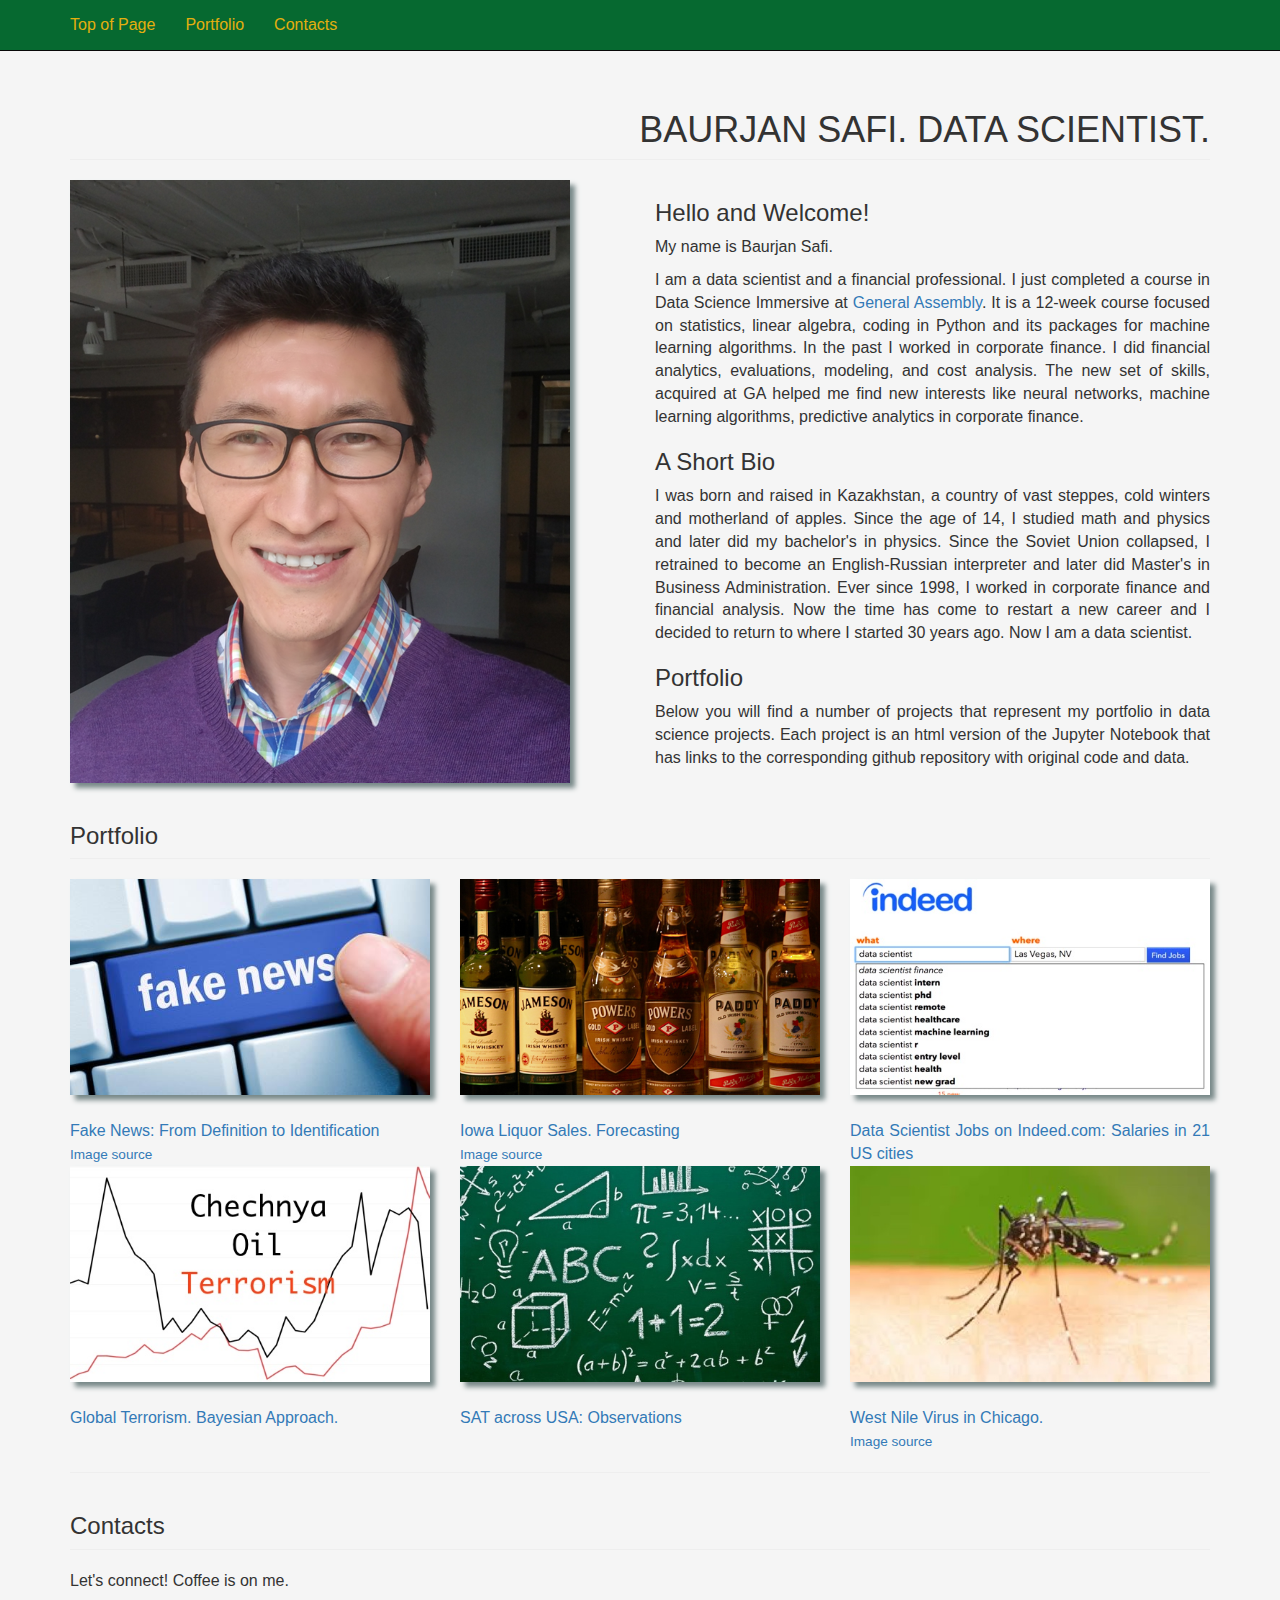
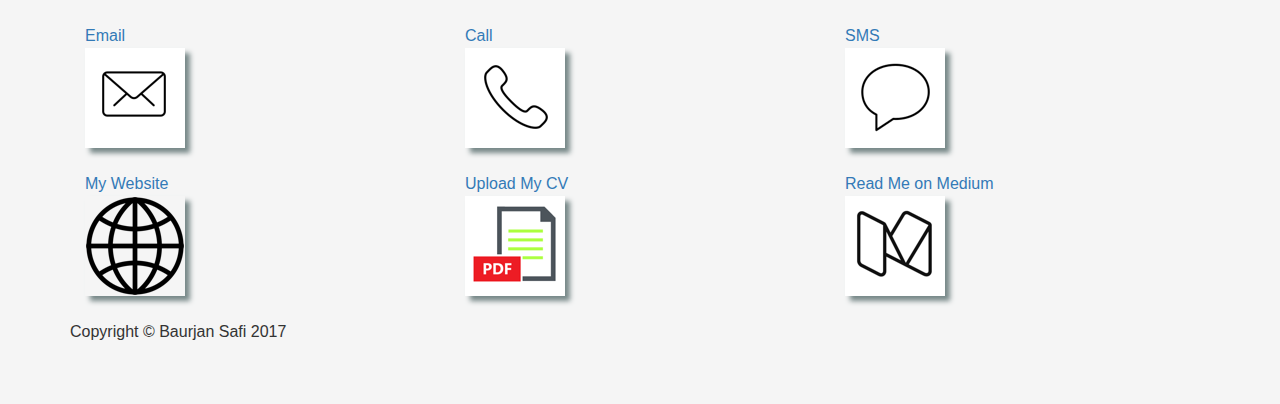
==== index.html @ f5033702 "Final polish" ====
<!DOCTYPE html>
<html lang="en">

<head>

    <meta charset="utf-8">
    <meta http-equiv="X-UA-Compatible" content="IE=edge">
    <meta name="viewport" content="width=device-width, initial-scale=1">
    <meta name="description" content="Baurjan Safi's Github Website">
    <meta name="author" content="">

    <title>Baur Safi on GitHub</title>

    <!-- Bootstrap Core CSS -->
    <link href="css/bootstrap.css" rel="stylesheet">
    <link href='https://fonts.googleapis.com/css?family=Alegreya' rel='stylesheet'>


    <!-- Custom CSS -->
    <link href="css/portfolio-item.css" rel="stylesheet">

    <!-- HTML5 Shim and Respond.js IE8 support of HTML5 elements and media queries -->
    <!-- WARNING: Respond.js doesn't work if you view the page via file:// -->
    <!--[if lt IE 9]>
        <script src="https://oss.maxcdn.com/libs/html5shiv/3.7.0/html5shiv.js"></script>
        <script src="https://oss.maxcdn.com/libs/respond.js/1.4.2/respond.min.js"></script>
    <![endif]-->

</head>

<body>

    <!-- Navigation -->
    <nav class="navbar navbar-inverse navbar-fixed-top" role="navigation">
        <div class="container">
            <!-- Brand and toggle get grouped for better mobile display -->
            <div class="navbar-header">
                <button type="button" class="navbar-toggle" data-toggle="collapse" data-target="#bs-example-navbar-collapse-1">
                    <span class="sr-only">Toggle navigation</span>
                    <span class="icon-bar"></span>
                    <span class="icon-bar"></span>
                    <span class="icon-bar"></span>
                </button>
                <a class="navbar-brand" href="#">Top of Page</a>
            </div>
            <!-- Collect the nav links, forms, and other content for toggling -->
            <div class="collapse navbar-collapse" id="bs-example-navbar-collapse-1">
                <ul class="nav navbar-nav">
                    <li>
                        <a href="#Portfolio">Portfolio</a>
                    </li>
                    <li>
                        <a href="#Contacts">Contacts</a>
                    </li>
                </ul>
            </div>
            <!-- /.navbar-collapse -->
        </div>
        <!-- /.container -->
    </nav>

    <!-- Page Content -->
    <div class="container">

        <!-- Portfolio Item Heading -->
        <div class="row">
            <div class="col-lg-12">
                <h1 class="page-header" align = "right">BAURJAN SAFI. DATA SCIENTIST.
                    <small></small>
                </a></h1>
            </div>
        </div>
        <!-- /.row -->

        <!-- Portfolio Item Row -->
        <div class="row">

            <div class="col-md-6">
                <img class="img-responsive" src="images/bts_face.png" alt="">

            </div>

            <div class="col-md-6">
                <h3>Hello and Welcome!</h3>
                <p>My name is Baurjan Safi.</p>
                <p>I am a data scientist and a financial professional. I just completed a course in Data Science Immersive at <a href = "http://www.generalassemb.ly">General Assembly</a>.
                    It is a 12-week course focused on statistics, linear algebra, coding in Python and its packages for machine learning algorithms.
                    In the past I worked in corporate finance. I did financial analytics, evaluations, modeling, and cost analysis. 
                    The new set of skills, acquired at GA helped me find new interests like neural networks, machine learning algorithms, predictive analytics in corporate finance.</p>
                
                <h3>A Short Bio</h3>
                <p>I was born and raised in Kazakhstan, a country of vast steppes, cold winters and motherland of apples.
                Since the age of 14, I studied math and physics and later did my bachelor's in physics. Since the Soviet Union collapsed, I retrained to become an English-Russian 
                interpreter and later did Master's in Business Administration. Ever since 1998, I worked in corporate finance and financial analysis. Now the time has come to restart a new career 
                and I decided to return to where I started 30 years ago. Now I am a data scientist.</p>
                
                <h3>Portfolio</h3>
                <p>Below you will find a number of projects that represent my portfolio in data science projects. Each project is an html version of the Jupyter Notebook that
                has links to the corresponding github repository with original code and data.</p>
            </div>

        </div>
        <!-- /.row -->

        <!-- Related Projects Row -->
        <div class="row">

            <div class="col-lg-12">
                <a name="Portfolio"></a> 
                <h3 class="page-header">Portfolio</h3>
            </div>

            <div class="col-sm-4 col-xs-6">
                <a href="capstone_project.html">
                    <img class="img-responsive portfolio-item" src="images/fake_news.jpg" alt="Fake News: From Definition to Identification">
                    Fake News: From Definition to Identification
                </a>
                <a href = "https://www.theguardian.com/media/2017/feb/06/liberal-fake-news-shift-trump-standing-rock" target = "blank_"></br><small>Image source</small>
                </a>                
            </div>
            <div class="col-sm-4 col-xs-6">
                <a href="project_2.html">
                    <img class="img-responsive portfolio-item" src="images/iowaliquors.jpg" alt="">Iowa Liquor Sales. Forecasting
                </a>
                <a href = "https://www.cigarworld.com" target = "blank_"></br><small>Image source</small>
                </a>
            </div>
            <div class="col-sm-4 col-xs-6">
                <a href="project_3.html">
                    <img class="img-responsive portfolio-item" src="images/indeed.jpg" alt="">Data Scientist Jobs on Indeed.com: Salaries in 21 US cities
                </a>
            </div>
        </div>
        <!-- /.row -->
        <div class="row">
            <div class="col-sm-4 col-xs-6">
                <a href="project_6.html">
                    <img class="img-responsive portfolio-item" src="images/terrorism.jpg" alt="">Global Terrorism. Bayesian Approach.
                </a>
            </div>
            
			<div class="col-sm-4 col-xs-6">
                <a href="project_5.html">
                    <img class="img-responsive portfolio-item" src="images/sat_logo.jpg" alt="">SAT across USA: Observations
                </a>
            </div>
            

            <div class="col-sm-4 col-xs-6">
                <a href="project_4.html">
                    <img class="img-responsive portfolio-item" src="images/wnvirus.jpg" alt="West Nily VIrus Project"> West Nile Virus in Chicago. 
                </a>
                <a href = "http://www.biocelldx.com" target = "blank_"></br><small>Image source</small>
                </a>
            </div>
        </div>
        <!-- /.row -->

        <hr>
        
        <a name="Contacts"></a> 
                <h3 class="page-header">Contacts</h3>
        <p>Let's connect! Coffee is on me.</p>
        <br>
        <div class="col-sm-4 col-xs-1" text-align = "center">
        	<a href="mailto:baurjan.safi@gmail.com?subject=Saw your portfolio. Let's talk.">Email
        	<img class="img-responsive portfolio-item" src="images/email_icon.png" alt="Email"> 
        	
                </a>
		</div>
		<div class="col-sm-4 col-xs-1" text-align = "center">
        	<a href = "tel:+15035019033"> Call
        	<img class="img-responsive portfolio-item" src="images/call_icon.png" alt="Call">
        	
                </a>
		</div>

		<div class="col-sm-4 col-xs-1" text-align = "center">
        	<a href = "sms:+15035019033"> SMS
        	<img class="img-responsive portfolio-item" src="images/sms_icon.png" alt="SMS"> 
        	
        	</a>
		</div>
		<br>
		<div class="col-sm-4 col-xs-1" text-align = "center">
        	<a href = "http://www.dativist.com/about-me.html"> My Website
        	<img class="img-responsive portfolio-item" src="images/weblogo.png" alt="Email">
            
                </a>
		</div>
		<div class="col-sm-4 col-xs-1" text-align = "center">
        	<a href = "BaurSafi_resume.pdf"> Upload My CV
        	<img class="img-responsive portfolio-item" src="images/pdf.png" alt="Download File">
            
                </a>
		</div>
		<div class="col-sm-4 col-xs-1" text-align = "center">
        	<a href = "https://www.medium.com/@baursafi"> Read Me on Medium
        	<img class="img-responsive portfolio-item" src="images/medium_icon.png" alt="Email">
            
                </a>
		</div>
		
		<hr>
		</br>
        <!-- Footer -->
        <footer>
            <div class="row">
                <div class="col-lg-12">
                    <p>Copyright &copy; Baurjan Safi 2017</p>
                </div>
            </div>
            <!-- /.row -->
        </footer>

    </div>
    <!-- /.container -->

    <!-- jQuery -->
    <script src="js/jquery.js"></script>

    <!-- Bootstrap Core JavaScript -->
    <script src="js/bootstrap.min.js"></script>


</body>

</html>
---- css/portfolio-item.css ----
/*!
 * Start Bootstrap - Portfolio Item (http://startbootstrap.com/)
 * Copyright 2013-2016 Start Bootstrap
 * Licensed under MIT (https://github.com/BlackrockDigital/startbootstrap/blob/gh-pages/LICENSE)
 */

body {
    padding-top: 70px; /* Required padding for .navbar-fixed-top. Remove if using .navbar-static-top. Change if height of navigation changes. */
}

.portfolio-item {
    margin-bottom: 25px;
}

footer {
    margin: 50px 0;
}
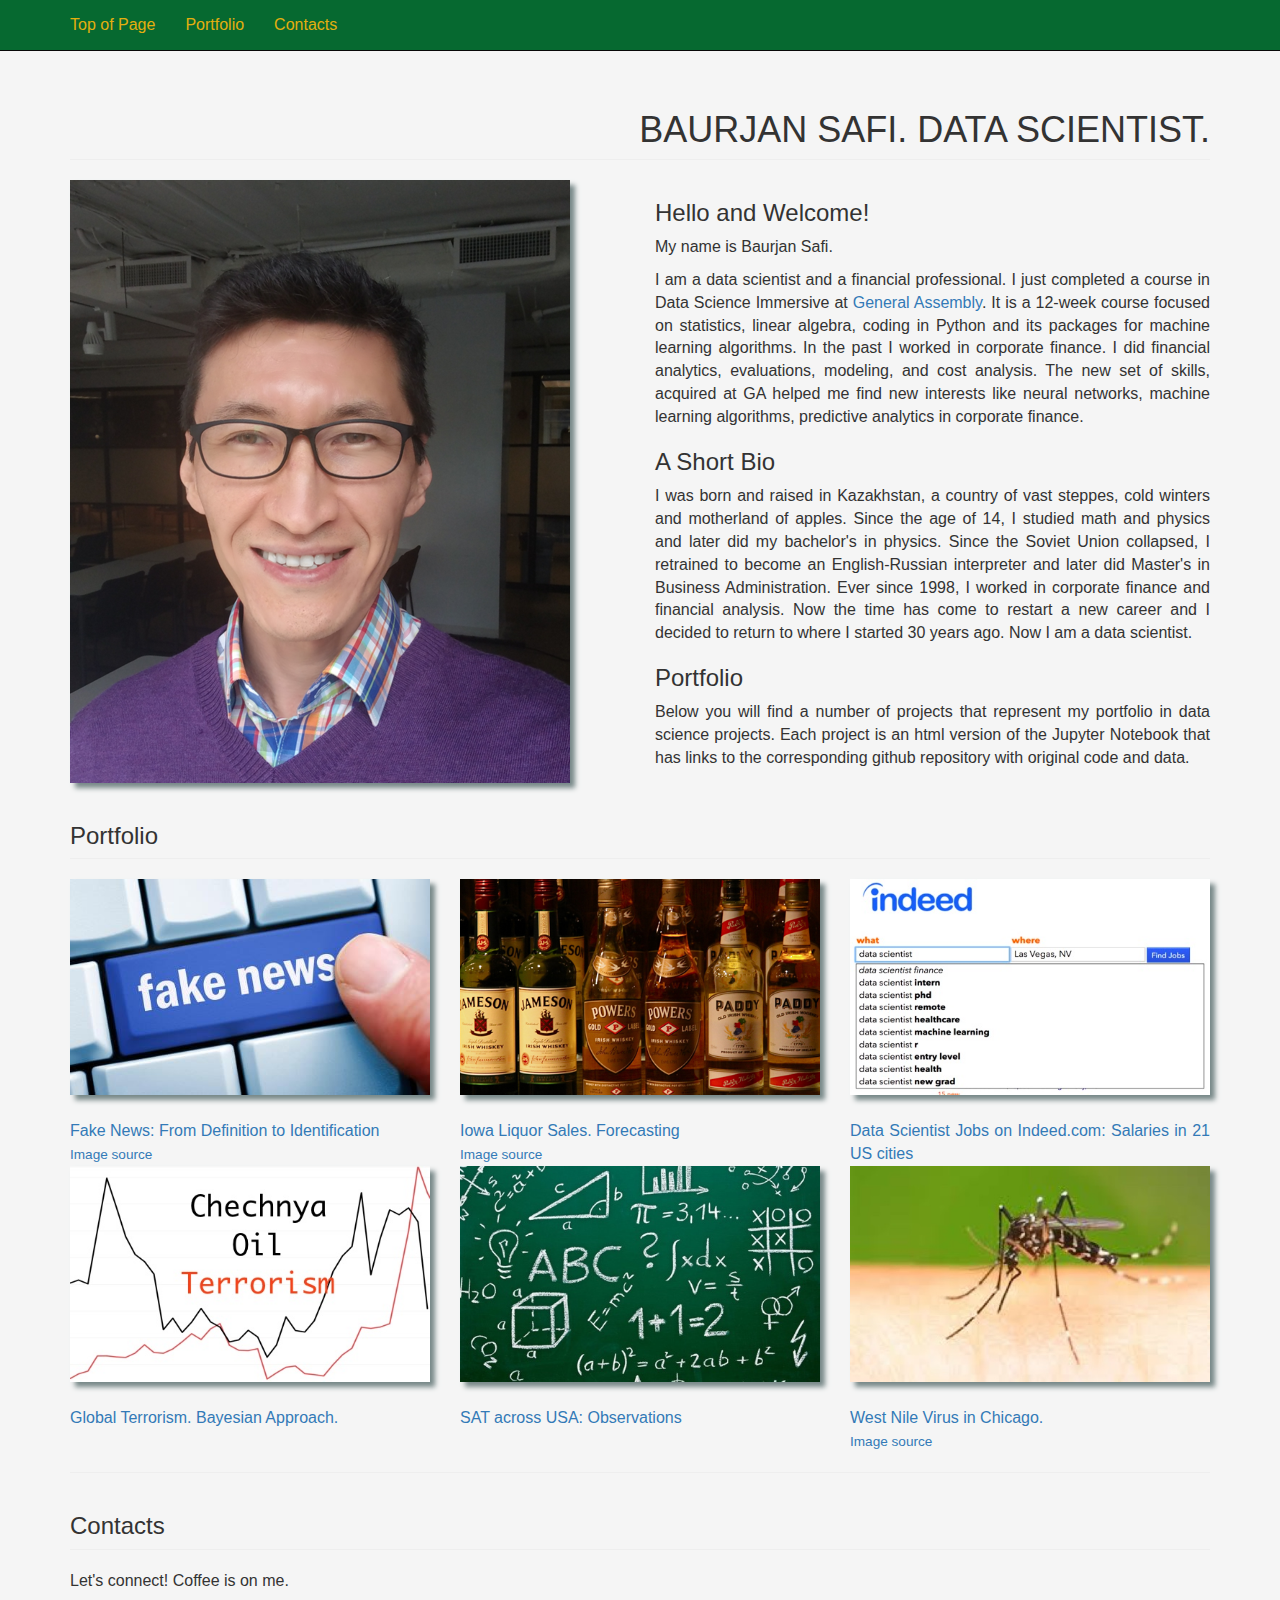
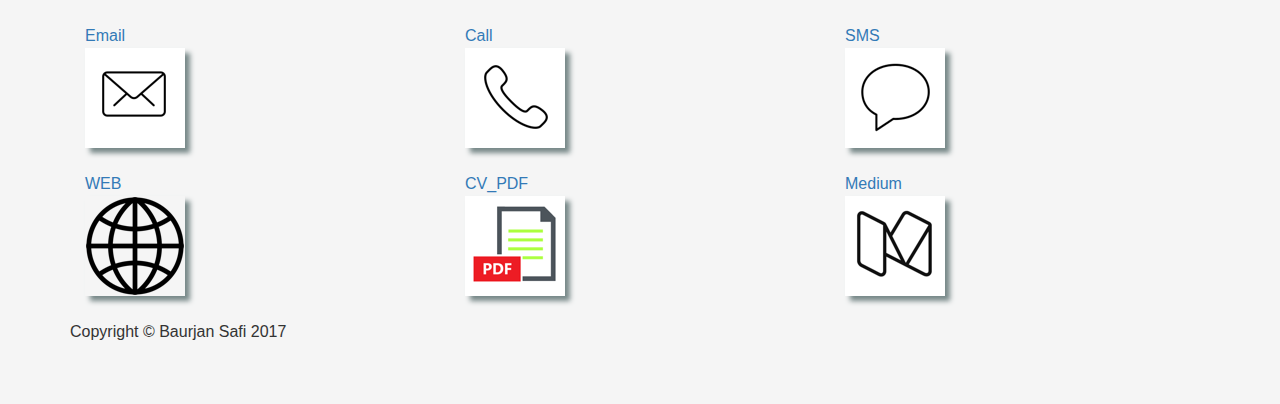
==== commit 5b48e775: "dd" ====
--- a/index.html
+++ b/index.html
@@ -183,19 +183,19 @@
 		</div>
 		<br>
 		<div class="col-sm-4 col-xs-1" text-align = "center">
-        	<a href = "http://www.dativist.com/about-me.html"> My Website
+        	<a href = "http://www.dativist.com/about-me.html"> WEB
         	<img class="img-responsive portfolio-item" src="images/weblogo.png" alt="Email">
             
                 </a>
 		</div>
 		<div class="col-sm-4 col-xs-1" text-align = "center">
-        	<a href = "BaurSafi_resume.pdf"> Upload My CV
+        	<a href = "BaurSafi_Resume.pdf"> CV_PDF
         	<img class="img-responsive portfolio-item" src="images/pdf.png" alt="Download File">
             
                 </a>
 		</div>
 		<div class="col-sm-4 col-xs-1" text-align = "center">
-        	<a href = "https://www.medium.com/@baursafi"> Read Me on Medium
+        	<a href = "https://www.medium.com/@baursafi"> Medium
         	<img class="img-responsive portfolio-item" src="images/medium_icon.png" alt="Email">
             
                 </a>
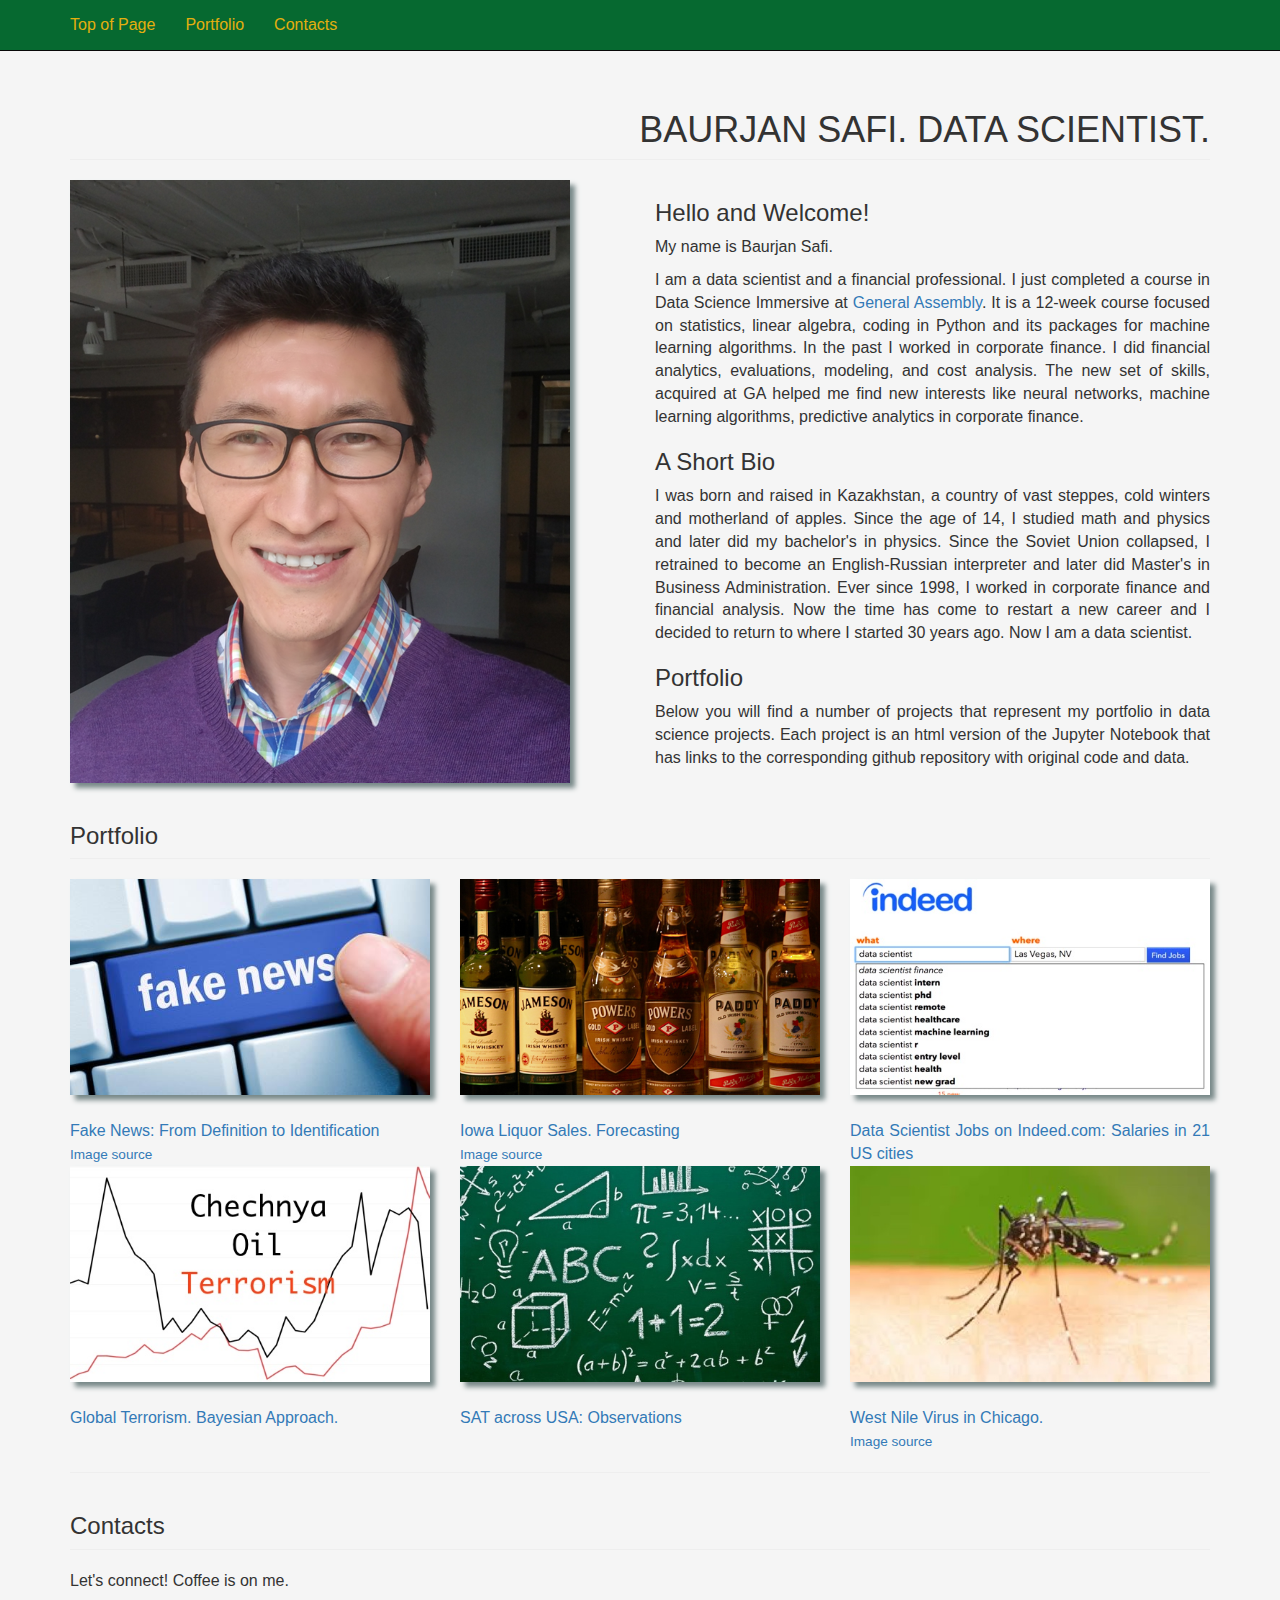
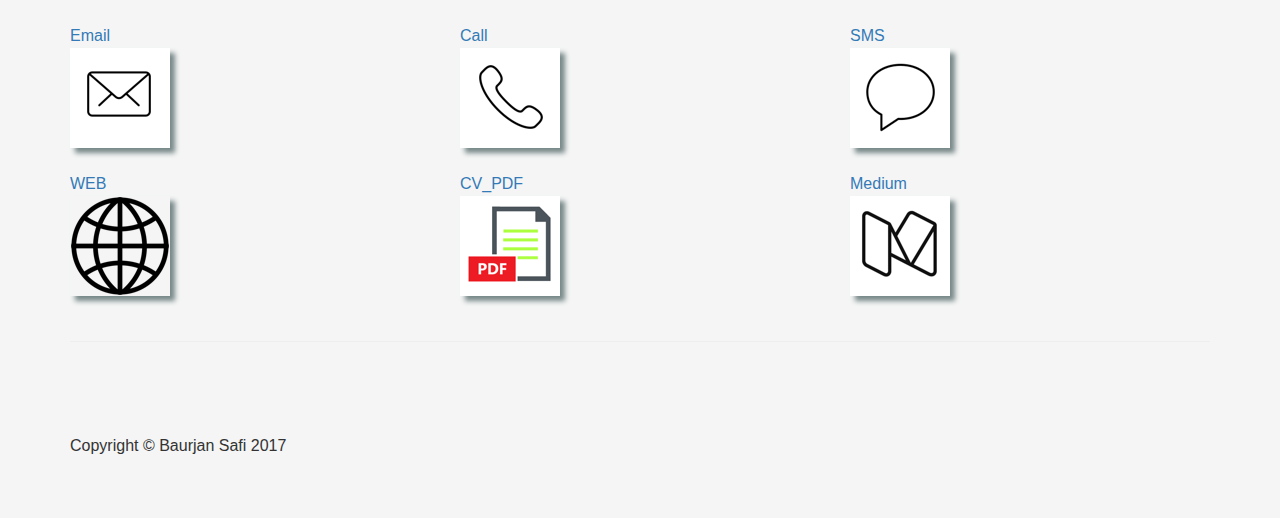
==== commit 4a7edcdf: "once again" ====
--- a/index.html
+++ b/index.html
@@ -162,45 +162,46 @@
                 <h3 class="page-header">Contacts</h3>
         <p>Let's connect! Coffee is on me.</p>
         <br>
-        <div class="col-sm-4 col-xs-1" text-align = "center">
-        	<a href="mailto:baurjan.safi@gmail.com?subject=Saw your portfolio. Let's talk.">Email
-        	<img class="img-responsive portfolio-item" src="images/email_icon.png" alt="Email"> 
+        <div class = "row">
+        	<div class="col-sm-4 col-xs-1" text-align = "center">
+        		<a href="mailto:baurjan.safi@gmail.com?subject=Saw your portfolio. Let's talk.">Email
+        		<img class="img-responsive portfolio-item" src="images/email_icon.png" alt="Email"> 
         	
                 </a>
+			</div>
+			
+			<div class="col-sm-4 col-xs-1" text-align = "center">
+        		<a href = "tel:+15035019033"> Call
+        		<img class="img-responsive portfolio-item" src="images/call_icon.png" alt="Call">
+        	
+                </a>
+			</div>
+
+			<div class="col-sm-4 col-xs-1" text-align = "center">
+        		<a href = "sms:+15035019033"> SMS
+        		<img class="img-responsive portfolio-item" src="images/sms_icon.png" alt="SMS">        	
+        		</a>
+			</div>
 		</div>
-		<div class="col-sm-4 col-xs-1" text-align = "center">
-        	<a href = "tel:+15035019033"> Call
-        	<img class="img-responsive portfolio-item" src="images/call_icon.png" alt="Call">
-        	
-                </a>
+        <div class = "row">
+			<div class="col-sm-4 col-xs-1" text-align = "center">
+        		<a href = "http://www.dativist.com/about-me.html"> WEB
+        		<img class="img-responsive portfolio-item" src="images/weblogo.png" alt="Email">
+                </a>
+			</div>
+
+			<div class="col-sm-4 col-xs-1" text-align = "center">
+        		<a href = "BaurSafi_Resume.pdf"> CV_PDF
+        		<img class="img-responsive portfolio-item" src="images/pdf.png" alt="Download File">
+            	</a>
+			</div>
+			
+			<div class="col-sm-4 col-xs-1" text-align = "center">
+        		<a href = "https://www.medium.com/@baursafi"> Medium
+        		<img class="img-responsive portfolio-item" src="images/medium_icon.png" alt="Email">
+            	</a>
+			</div>
 		</div>
-
-		<div class="col-sm-4 col-xs-1" text-align = "center">
-        	<a href = "sms:+15035019033"> SMS
-        	<img class="img-responsive portfolio-item" src="images/sms_icon.png" alt="SMS"> 
-        	
-        	</a>
-		</div>
-		<br>
-		<div class="col-sm-4 col-xs-1" text-align = "center">
-        	<a href = "http://www.dativist.com/about-me.html"> WEB
-        	<img class="img-responsive portfolio-item" src="images/weblogo.png" alt="Email">
-            
-                </a>
-		</div>
-		<div class="col-sm-4 col-xs-1" text-align = "center">
-        	<a href = "BaurSafi_Resume.pdf"> CV_PDF
-        	<img class="img-responsive portfolio-item" src="images/pdf.png" alt="Download File">
-            
-                </a>
-		</div>
-		<div class="col-sm-4 col-xs-1" text-align = "center">
-        	<a href = "https://www.medium.com/@baursafi"> Medium
-        	<img class="img-responsive portfolio-item" src="images/medium_icon.png" alt="Email">
-            
-                </a>
-		</div>
-		
 		<hr>
 		</br>
         <!-- Footer -->
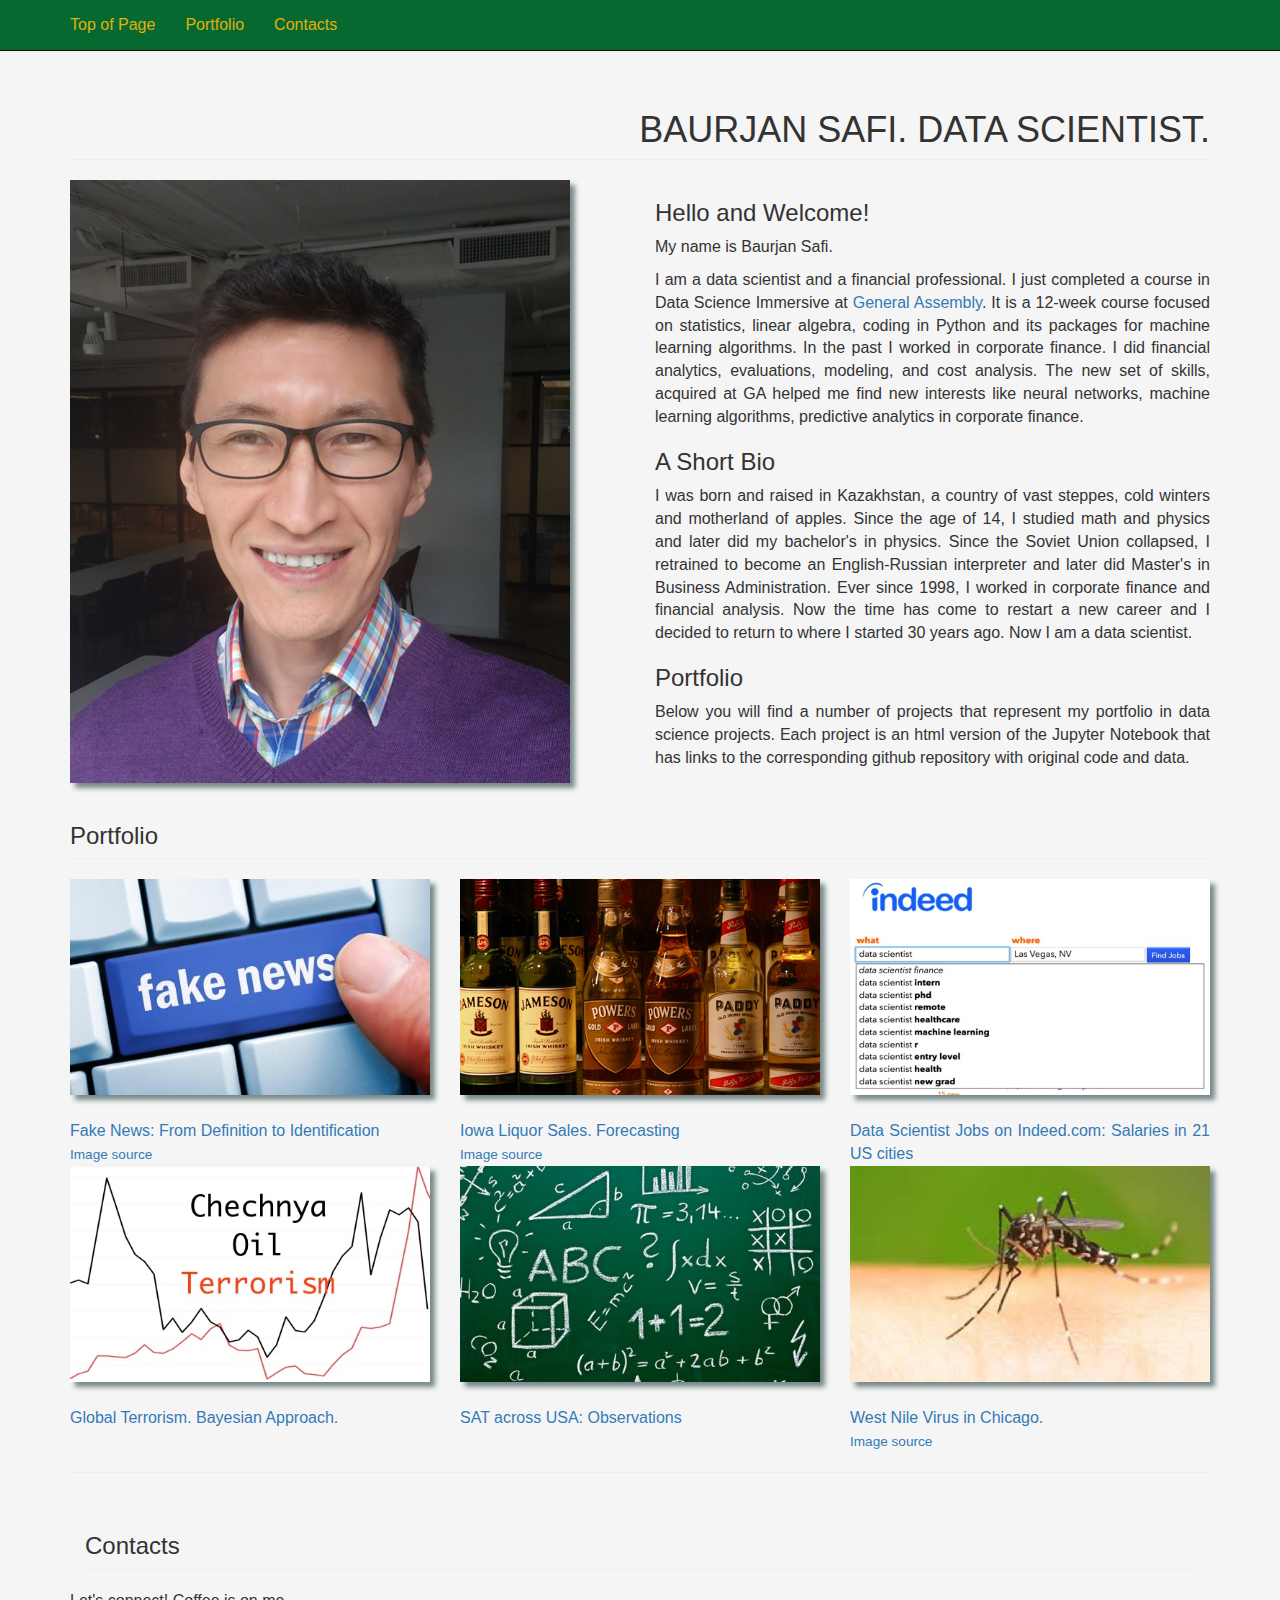
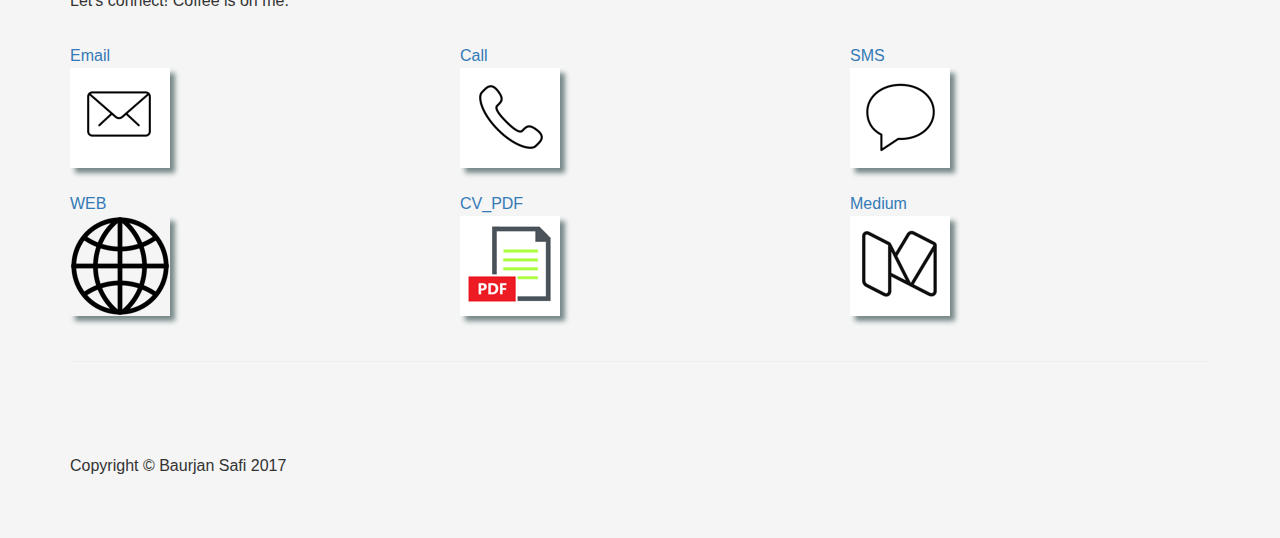
==== commit 75a8dd9c: "another one)))" ====
--- a/index.html
+++ b/index.html
@@ -158,9 +158,13 @@
 
         <hr>
         
-        <a name="Contacts"></a> 
+        <div class="col-lg-12">
+                <a name="Contacts"></a> 
                 <h3 class="page-header">Contacts</h3>
+        </div>
+
         <p>Let's connect! Coffee is on me.</p>
+
         <br>
         <div class = "row">
         	<div class="col-sm-4 col-xs-1" text-align = "center">
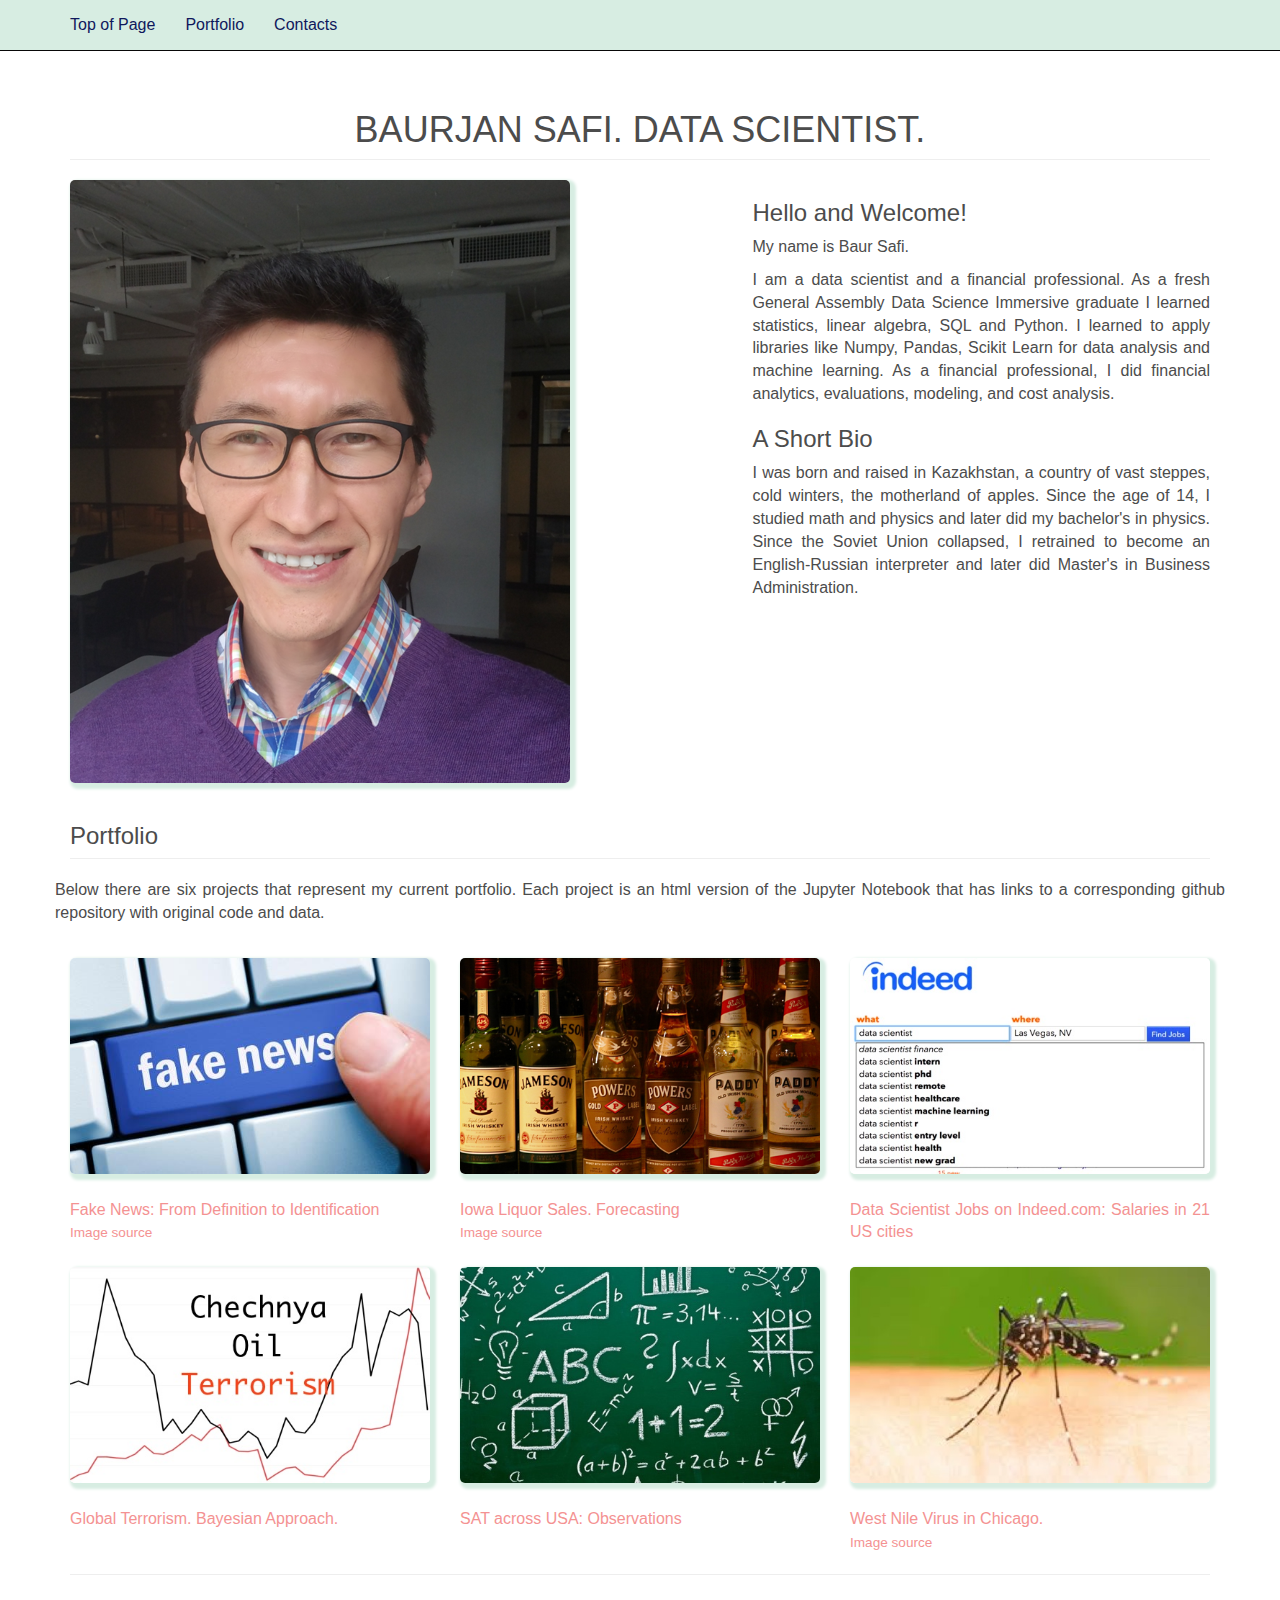
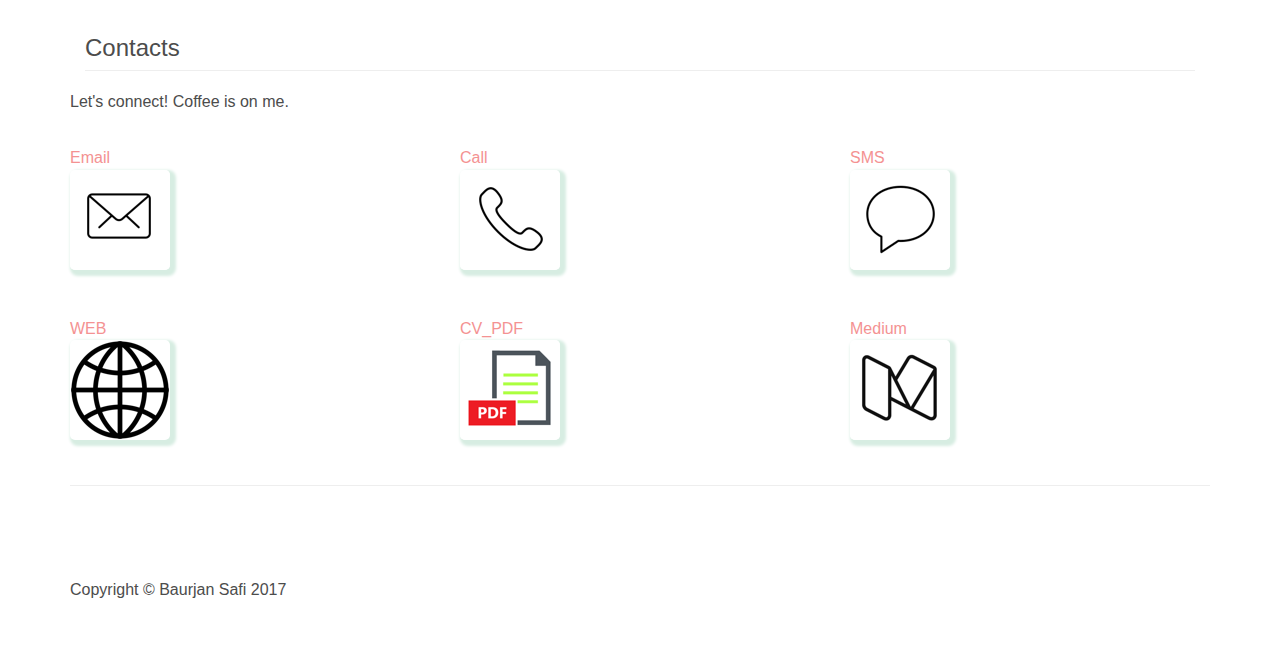
==== commit 8ae1e2c8: "The final for today 17-09-25" ====
--- a/index.html
+++ b/index.html
@@ -65,7 +65,7 @@
         <!-- Portfolio Item Heading -->
         <div class="row">
             <div class="col-lg-12">
-                <h1 class="page-header" align = "right">BAURJAN SAFI. DATA SCIENTIST.
+                <h1 class="page-header" align = "center">BAURJAN SAFI. DATA SCIENTIST.
                     <small></small>
                 </a></h1>
             </div>
@@ -75,28 +75,24 @@
         <!-- Portfolio Item Row -->
         <div class="row">
 
-            <div class="col-md-6">
+            <div class="col-md-7">
                 <img class="img-responsive" src="images/bts_face.png" alt="">
 
             </div>
 
-            <div class="col-md-6">
+            <div class="col-md-5">
                 <h3>Hello and Welcome!</h3>
-                <p>My name is Baurjan Safi.</p>
-                <p>I am a data scientist and a financial professional. I just completed a course in Data Science Immersive at <a href = "http://www.generalassemb.ly">General Assembly</a>.
-                    It is a 12-week course focused on statistics, linear algebra, coding in Python and its packages for machine learning algorithms.
-                    In the past I worked in corporate finance. I did financial analytics, evaluations, modeling, and cost analysis. 
-                    The new set of skills, acquired at GA helped me find new interests like neural networks, machine learning algorithms, predictive analytics in corporate finance.</p>
+                <p>My name is Baur Safi.</p>
+                <p>I am a data scientist and a financial professional. As a fresh General Assembly Data Science Immersive graduate I learned statistics, 
+                linear algebra, SQL and Python. I learned to apply libraries like Numpy, Pandas, Scikit Learn for data analysis and machine learning. 
+                As a financial professional, I did financial analytics, evaluations, modeling, and cost analysis. </p>
                 
                 <h3>A Short Bio</h3>
-                <p>I was born and raised in Kazakhstan, a country of vast steppes, cold winters and motherland of apples.
+                <div>
+                <p>I was born and raised in Kazakhstan, a country of vast steppes, cold winters, the motherland of apples.
                 Since the age of 14, I studied math and physics and later did my bachelor's in physics. Since the Soviet Union collapsed, I retrained to become an English-Russian 
-                interpreter and later did Master's in Business Administration. Ever since 1998, I worked in corporate finance and financial analysis. Now the time has come to restart a new career 
-                and I decided to return to where I started 30 years ago. Now I am a data scientist.</p>
-                
-                <h3>Portfolio</h3>
-                <p>Below you will find a number of projects that represent my portfolio in data science projects. Each project is an html version of the Jupyter Notebook that
-                has links to the corresponding github repository with original code and data.</p>
+                interpreter and later did Master's in Business Administration.</p>
+                </div>
             </div>
 
         </div>
@@ -109,7 +105,8 @@
                 <a name="Portfolio"></a> 
                 <h3 class="page-header">Portfolio</h3>
             </div>
-
+			<p>Below there are six projects that represent my current portfolio. Each project is an html version of the Jupyter Notebook 
+                that has links to a corresponding github repository with original code and data.</p><br>
             <div class="col-sm-4 col-xs-6">
                 <a href="capstone_project.html">
                     <img class="img-responsive portfolio-item" src="images/fake_news.jpg" alt="Fake News: From Definition to Identification">
@@ -130,7 +127,7 @@
                     <img class="img-responsive portfolio-item" src="images/indeed.jpg" alt="">Data Scientist Jobs on Indeed.com: Salaries in 21 US cities
                 </a>
             </div>
-        </div>
+        </div><br>
         <!-- /.row -->
         <div class="row">
             <div class="col-sm-4 col-xs-6">
@@ -187,6 +184,7 @@
         		</a>
 			</div>
 		</div>
+		<br>
         <div class = "row">
 			<div class="col-sm-4 col-xs-1" text-align = "center">
         		<a href = "http://www.dativist.com/about-me.html"> WEB
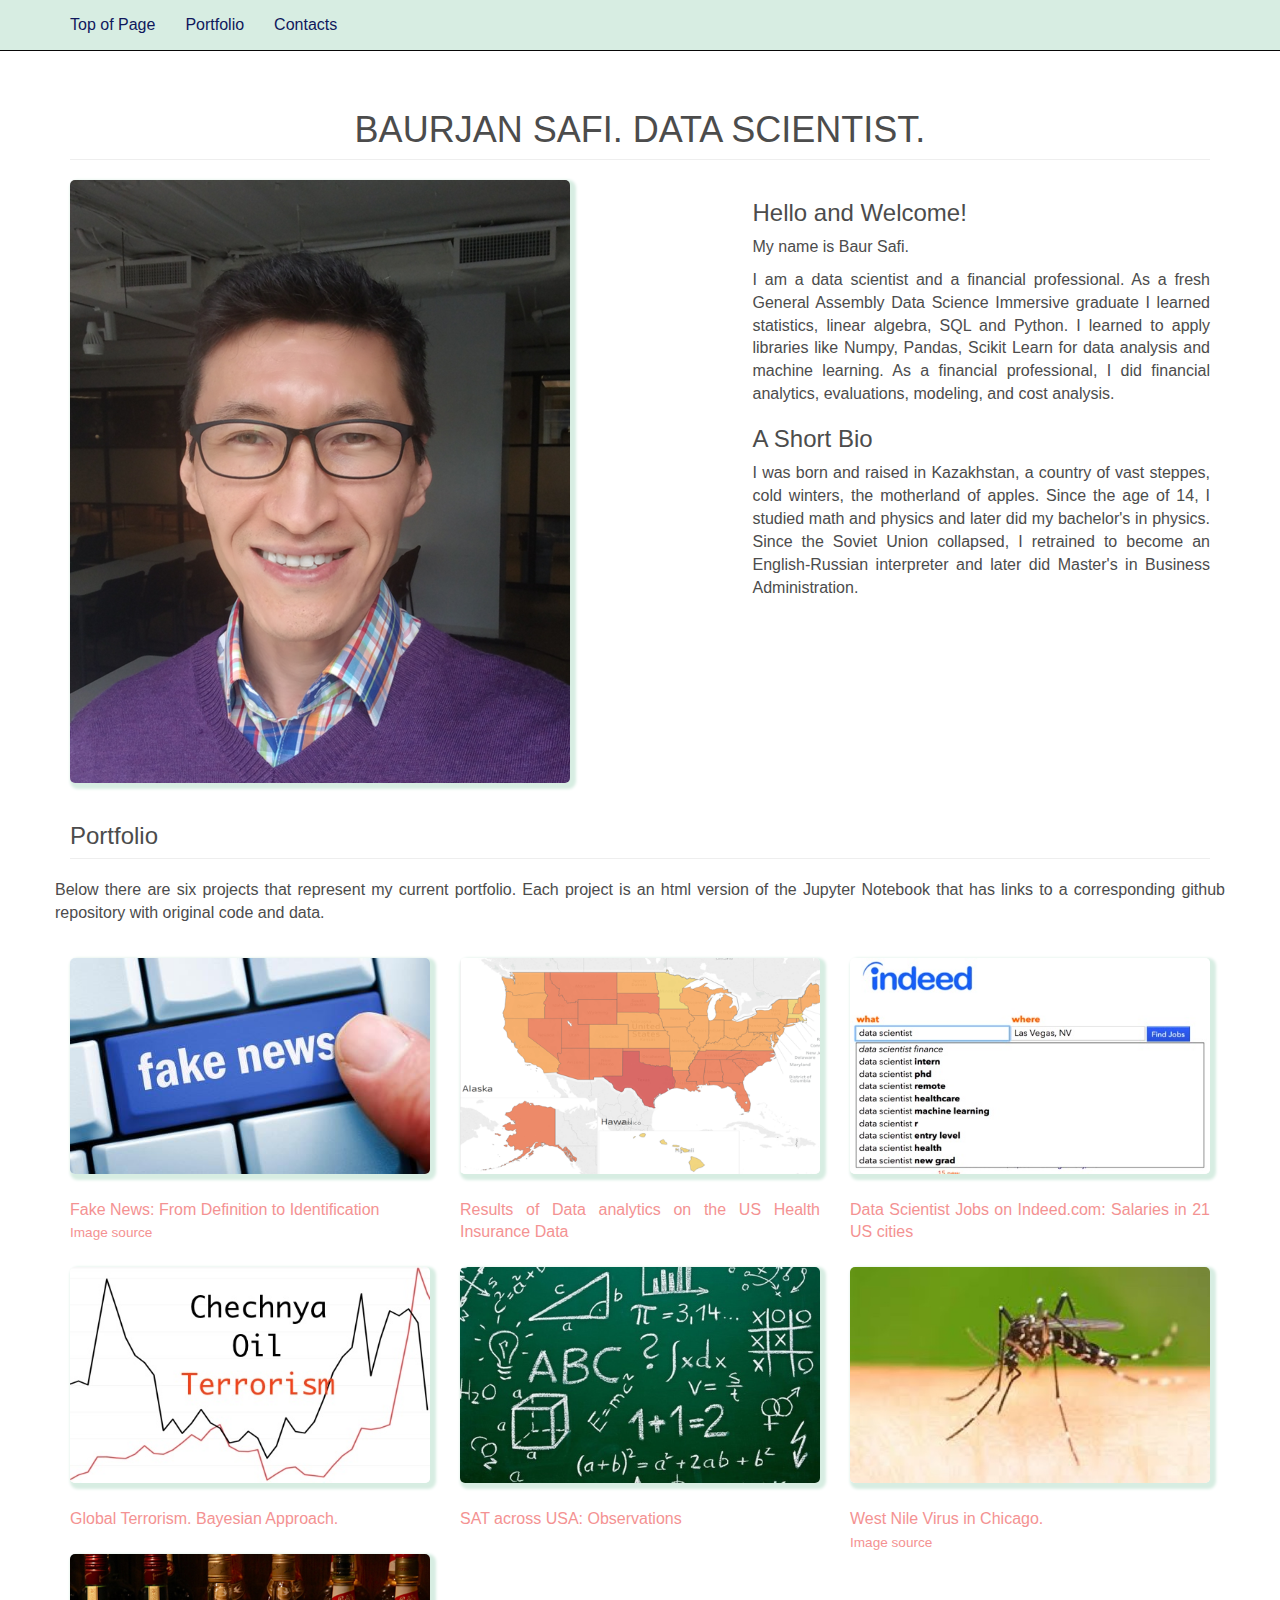
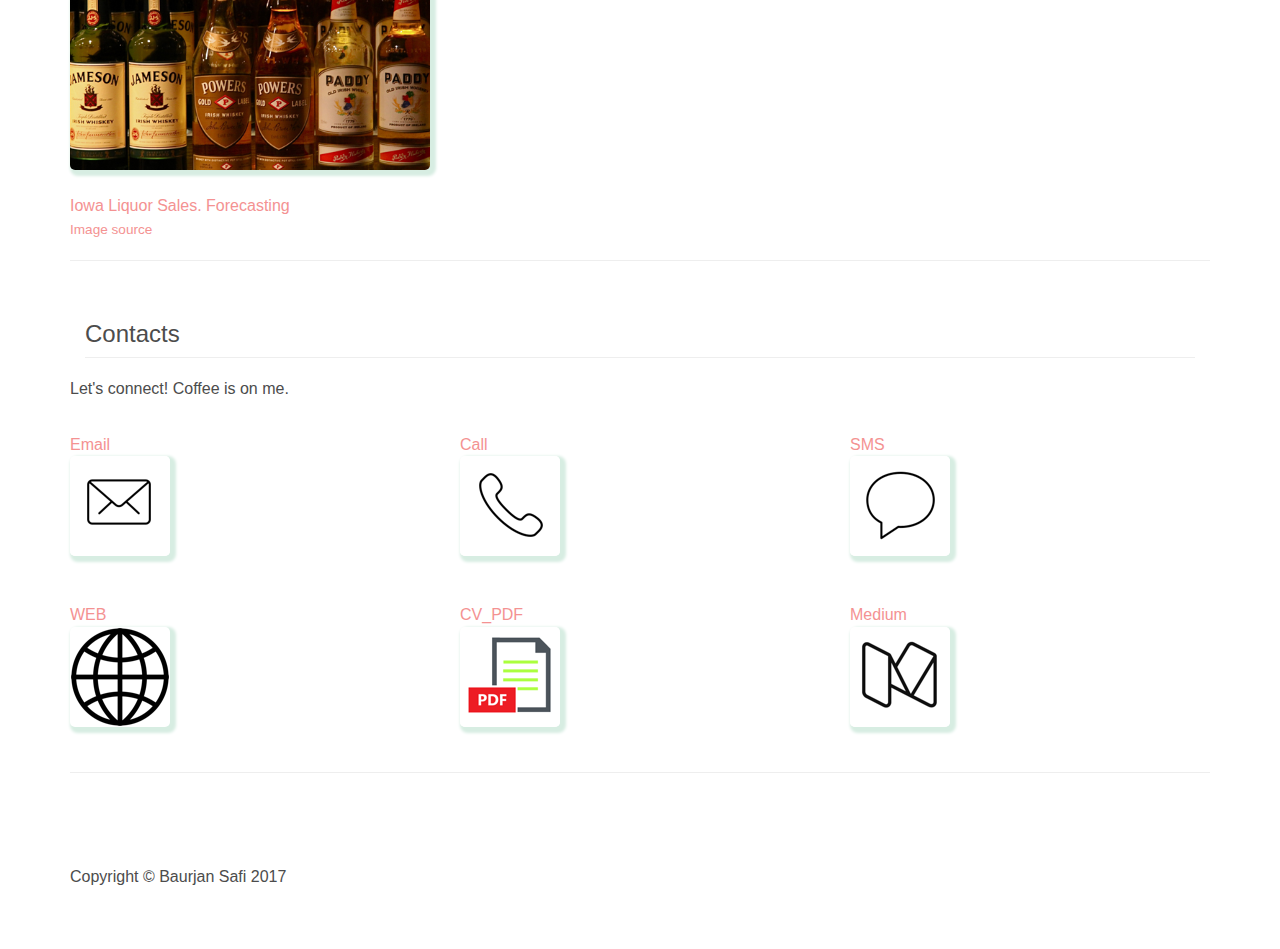
==== commit e389cbf8: "Update on Oct 10, 2017" ====
--- a/index.html
+++ b/index.html
@@ -25,6 +25,15 @@
         <script src="https://oss.maxcdn.com/libs/html5shiv/3.7.0/html5shiv.js"></script>
         <script src="https://oss.maxcdn.com/libs/respond.js/1.4.2/respond.min.js"></script>
     <![endif]-->
+<!-- Global Site Tag (gtag.js) - Google Analytics -->
+<script async src="https://www.googletagmanager.com/gtag/js?id=UA-107312872-1"></script>
+<script>
+  window.dataLayer = window.dataLayer || [];
+  function gtag(){dataLayer.push(arguments)};
+  gtag('js', new Date());
+
+  gtag('config', 'UA-107312872-1');
+</script>
 
 </head>
 
@@ -116,10 +125,8 @@
                 </a>                
             </div>
             <div class="col-sm-4 col-xs-6">
-                <a href="project_2.html">
-                    <img class="img-responsive portfolio-item" src="images/iowaliquors.jpg" alt="">Iowa Liquor Sales. Forecasting
-                </a>
-                <a href = "https://www.cigarworld.com" target = "blank_"></br><small>Image source</small>
+                <a href="healthcare2017.html">
+                    <img class="img-responsive portfolio-item" src="images/healthcare2017.png" alt="">Results of Data analytics on the US Health Insurance Data
                 </a>
             </div>
             <div class="col-sm-4 col-xs-6">
@@ -152,6 +159,15 @@
             </div>
         </div>
         <!-- /.row -->
+        <div class="row">
+            <div class="col-sm-4 col-xs-6">
+                <a href="project_2.html">
+                    <img class="img-responsive portfolio-item" src="images/iowaliquors.jpg" alt="">Iowa Liquor Sales. Forecasting
+                </a>
+                <a href = "https://www.cigarworld.com" target = "blank_"></br><small>Image source</small>
+                </a>
+            </div>
+        </div>
 
         <hr>
         
